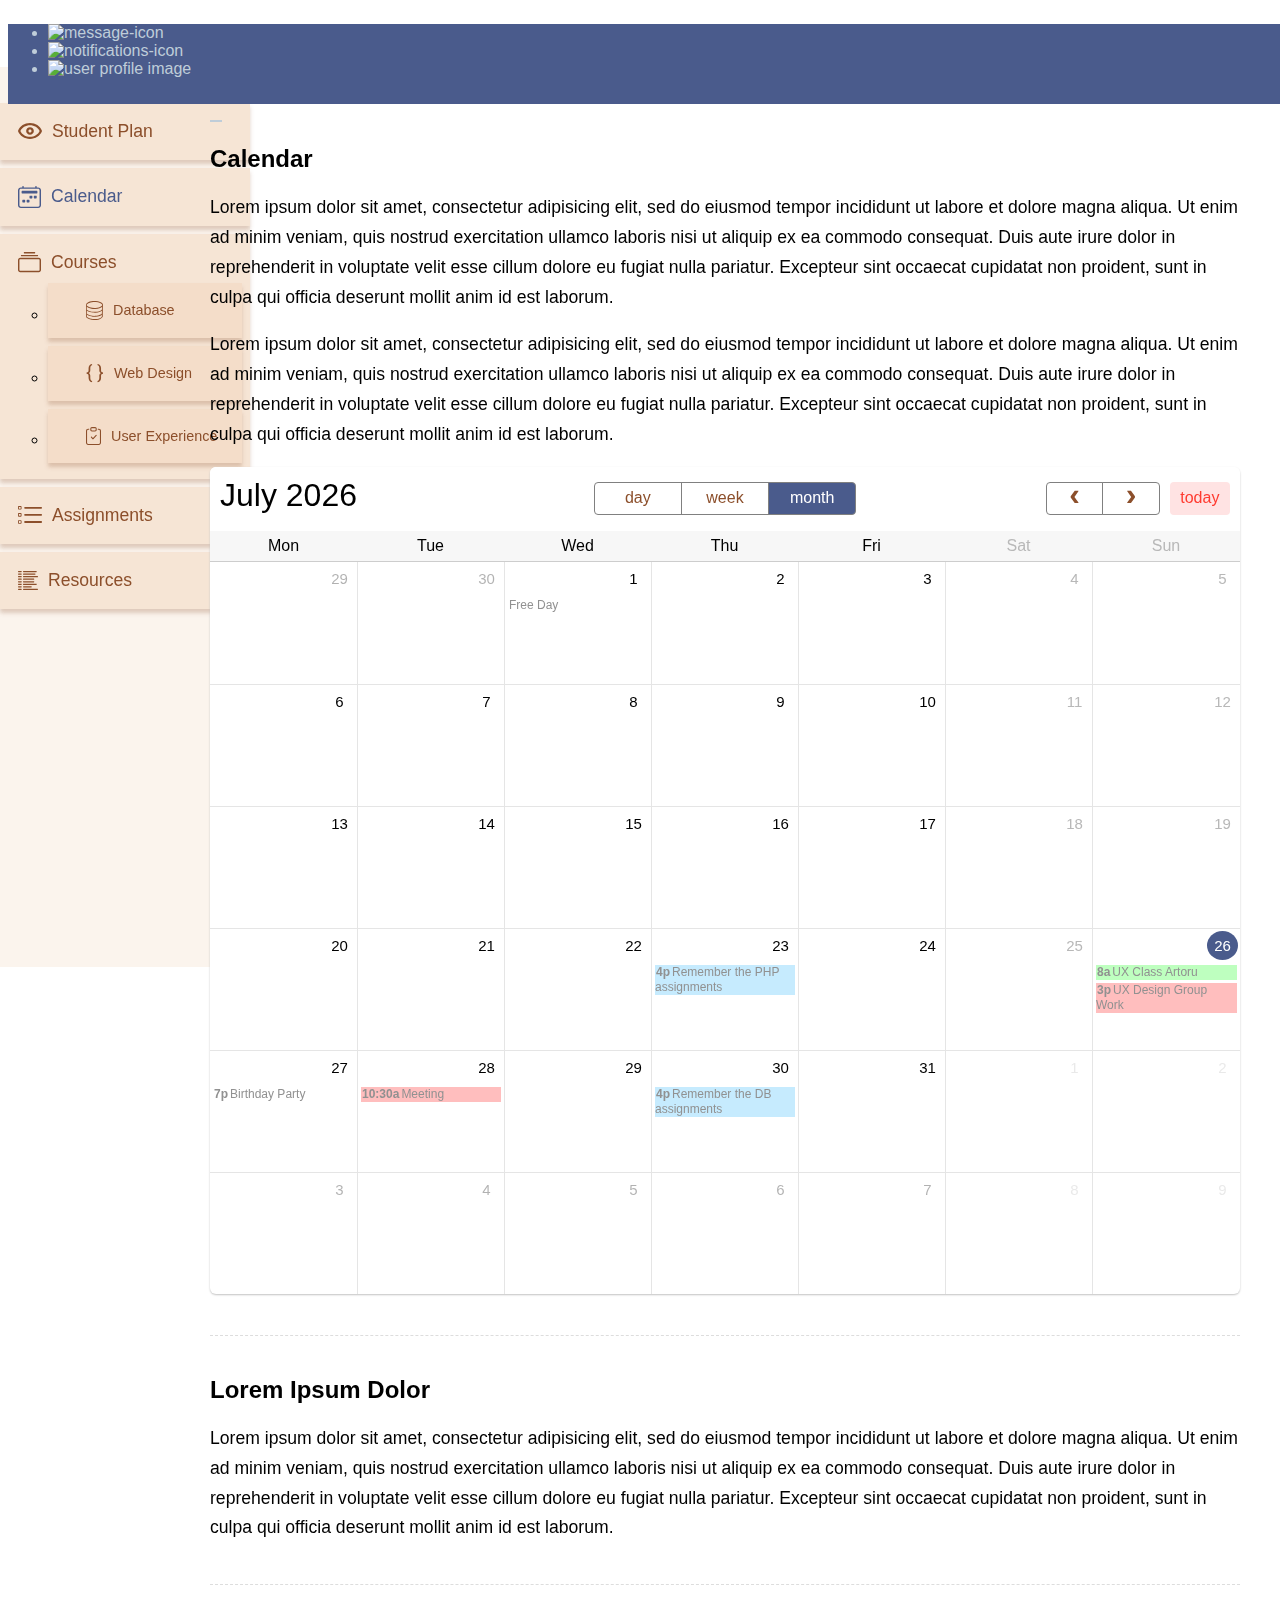
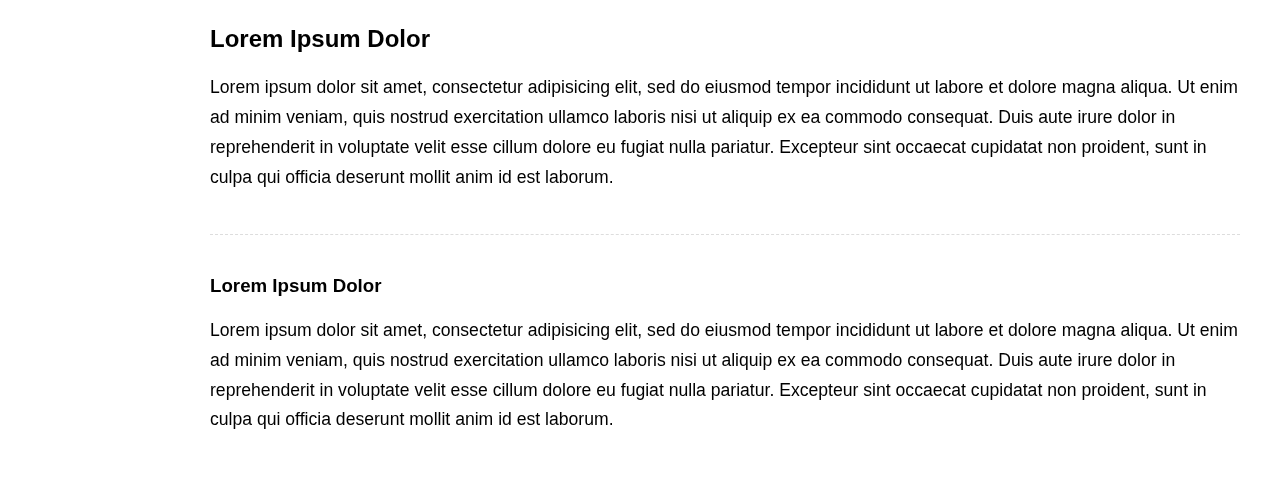
==== calendar.html @ 1ea10f37 "calendar adjustment" ====
<!DOCTYPE html>
<html>

    <head>
        <meta charset="utf-8">
        <meta name="viewport" content="width=device-width, initial-scale=1.0">
        <meta http-equiv="X-UA-Compatible" content="IE=edge">

        <title>Learning Management System - Calendar</title>

        <!-- Bootstrap CSS CDN -->
        <link rel="stylesheet" href="https://stackpath.bootstrapcdn.com/bootstrap/4.1.0/css/bootstrap.min.css"
            integrity="sha384-9gVQ4dYFwwWSjIDZnLEWnxCjeSWFphJiwGPXr1jddIhOegiu1FwO5qRGvFXOdJZ4" crossorigin="anonymous">
        <!-- Our Custom CSS -->
        <link rel="stylesheet" href="main.css">
        <!-- Scrollbar Custom CSS -->
        <link rel="stylesheet"
            href="https://cdnjs.cloudflare.com/ajax/libs/malihu-custom-scrollbar-plugin/3.1.5/jquery.mCustomScrollbar.min.css">

        <!-- Font Awesome JS -->
        <script defer src="https://use.fontawesome.com/releases/v5.0.13/js/solid.js"
            integrity="sha384-tzzSw1/Vo+0N5UhStP3bvwWPq+uvzCMfrN1fEFe+xBmv1C/AtVX5K0uZtmcHitFZ"
            crossorigin="anonymous"></script>
        <script defer src="https://use.fontawesome.com/releases/v5.0.13/js/fontawesome.js"
            integrity="sha384-6OIrr52G08NpOFSZdxxz1xdNSndlD4vdcf/q2myIUVO0VsqaGHJsB0RaBE01VTOY"
            crossorigin="anonymous"></script>

        <!-- calendar -->
        <link href='assets/css/fullcalendar.css' rel='stylesheet' />
        <link rel="stylesheet" href="assets/css/fullcalendar-custom.css">
        <link href='assets/css/fullcalendar.print.css' rel='stylesheet' media='print' />

    </head>

    <body>

        <div class="wrapper">
            <!-- Header - top navbar -->
            <header>
                <nav class="navbar navbar-expand-lg navbar-light">
                    <div class="container-fluid">
                        <ul class="nav  ml-auto">

                            <li class="nav-item">
                                <a class="nav-link" href="#">
                                    <img src="img/i-message-icon.svg" alt="message-icon">
                                </a>
                            </li>
                            <li class="nav-item">
                                <a class="nav-link" href="#">
                                    <img src="img/i-notifications-icon.svg" alt="notifications-icon">
                                </a>
                            </li>
                            <li class="nav-item">
                                <a class="nav-link" href="#">
                                    <img src="img/i-john-doe.svg" alt="user profile image">
                                </a>
                            </li>
                        </ul>
                    </div>
                </nav>
            </header>

            <!-- Sidebar  -->
            <nav id="sidebar">
                <ul class="list-unstyled components">
                    <li class="li-tab">
                        <a href="/">
                            <svg class="icon-mr" width="24" height="16" viewBox="0 0 24 16" fill="none"
                                xmlns="http://www.w3.org/2000/svg">
                                <path
                                    d="M12 16C6.59315 16 1.80228 12.9315 0.068441 8.3726C-0.0228137 8.13151 -0.0228137 7.86849 0.068441 7.6274C1.80228 3.06849 6.59315 0 12 0C17.4068 0 22.1977 3.06849 23.9316 7.6274C24.0228 7.86849 24.0228 8.13151 23.9316 8.3726C22.1977 12.9315 17.4068 16 12 16ZM2.37262 8C3.90114 11.4849 7.71102 13.8082 12 13.8082C16.289 13.8082 20.0989 11.4849 21.6274 8C20.0989 4.51507 16.289 2.19178 12 2.19178C7.71102 2.19178 3.90114 4.51507 2.37262 8Z" />
                                <path
                                    d="M12 11.7042C9.87837 11.7042 8.14453 10.0385 8.14453 8.00013C8.14453 5.96177 9.87837 4.29602 12 4.29602C14.1217 4.29602 15.8556 5.96177 15.8556 8.00013C15.8556 10.0385 14.1217 11.7042 12 11.7042ZM12 6.4878C11.1331 6.4878 10.4259 7.16725 10.4259 8.00013C10.4259 8.83301 11.1331 9.51246 12 9.51246C12.867 9.51246 13.5742 8.83301 13.5742 8.00013C13.5742 7.16725 12.867 6.4878 12 6.4878Z" />
                            </svg>
                            <!-- <img class="icon-mr" src="img/i-overview-icon.svg" alt="overview-icon"> -->
                            Student Plan
                        </a>
                    </li>
                    <li class="active li-tab">
                        <a href="calendar.html">
                            <svg class="icon-mr" width="23" height="22" viewBox="0 0 23 22" fill="none"
                                xmlns="http://www.w3.org/2000/svg">
                                <path
                                    d="M5.03125 0C5.22187 0 5.40469 0.0724328 5.53948 0.201364C5.67427 0.330295 5.75 0.505164 5.75 0.6875V1.375H17.25V0.6875C17.25 0.505164 17.3257 0.330295 17.4605 0.201364C17.5953 0.0724328 17.7781 0 17.9688 0C18.1594 0 18.3422 0.0724328 18.477 0.201364C18.6118 0.330295 18.6875 0.505164 18.6875 0.6875V1.375H20.125C20.8875 1.375 21.6188 1.66473 22.1579 2.18046C22.6971 2.69618 23 3.39565 23 4.125V19.25C23 19.9793 22.6971 20.6788 22.1579 21.1945C21.6188 21.7103 20.8875 22 20.125 22H2.875C2.1125 22 1.38124 21.7103 0.842068 21.1945C0.302901 20.6788 0 19.9793 0 19.25V4.125C0 3.39565 0.302901 2.69618 0.842068 2.18046C1.38124 1.66473 2.1125 1.375 2.875 1.375H4.3125V0.6875C4.3125 0.505164 4.38823 0.330295 4.52302 0.201364C4.65781 0.0724328 4.84063 0 5.03125 0V0ZM2.875 2.75C2.49375 2.75 2.12812 2.89487 1.85853 3.15273C1.58895 3.41059 1.4375 3.76033 1.4375 4.125V19.25C1.4375 19.6147 1.58895 19.9644 1.85853 20.2223C2.12812 20.4801 2.49375 20.625 2.875 20.625H20.125C20.5062 20.625 20.8719 20.4801 21.1415 20.2223C21.411 19.9644 21.5625 19.6147 21.5625 19.25V4.125C21.5625 3.76033 21.411 3.41059 21.1415 3.15273C20.8719 2.89487 20.5062 2.75 20.125 2.75H2.875Z" />
                                <path
                                    d="M3.59375 5.5C3.59375 5.31766 3.66948 5.1428 3.80427 5.01386C3.93906 4.88493 4.12188 4.8125 4.3125 4.8125H18.6875C18.8781 4.8125 19.0609 4.88493 19.1957 5.01386C19.3305 5.1428 19.4062 5.31766 19.4062 5.5V6.875C19.4062 7.05734 19.3305 7.2322 19.1957 7.36114C19.0609 7.49007 18.8781 7.5625 18.6875 7.5625H4.3125C4.12188 7.5625 3.93906 7.49007 3.80427 7.36114C3.66948 7.2322 3.59375 7.05734 3.59375 6.875V5.5ZM15.8125 10.3125C15.8125 10.1302 15.8882 9.9553 16.023 9.82636C16.1578 9.69743 16.3406 9.625 16.5312 9.625H17.9688C18.1594 9.625 18.3422 9.69743 18.477 9.82636C18.6118 9.9553 18.6875 10.1302 18.6875 10.3125V11.6875C18.6875 11.8698 18.6118 12.0447 18.477 12.1736C18.3422 12.3026 18.1594 12.375 17.9688 12.375H16.5312C16.3406 12.375 16.1578 12.3026 16.023 12.1736C15.8882 12.0447 15.8125 11.8698 15.8125 11.6875V10.3125ZM11.5 10.3125C11.5 10.1302 11.5757 9.9553 11.7105 9.82636C11.8453 9.69743 12.0281 9.625 12.2188 9.625H13.6562C13.8469 9.625 14.0297 9.69743 14.1645 9.82636C14.2993 9.9553 14.375 10.1302 14.375 10.3125V11.6875C14.375 11.8698 14.2993 12.0447 14.1645 12.1736C14.0297 12.3026 13.8469 12.375 13.6562 12.375H12.2188C12.0281 12.375 11.8453 12.3026 11.7105 12.1736C11.5757 12.0447 11.5 11.8698 11.5 11.6875V10.3125ZM4.3125 14.4375C4.3125 14.2552 4.38823 14.0803 4.52302 13.9514C4.65781 13.8224 4.84063 13.75 5.03125 13.75H6.46875C6.65937 13.75 6.84219 13.8224 6.97698 13.9514C7.11177 14.0803 7.1875 14.2552 7.1875 14.4375V15.8125C7.1875 15.9948 7.11177 16.1697 6.97698 16.2986C6.84219 16.4276 6.65937 16.5 6.46875 16.5H5.03125C4.84063 16.5 4.65781 16.4276 4.52302 16.2986C4.38823 16.1697 4.3125 15.9948 4.3125 15.8125V14.4375ZM8.625 14.4375C8.625 14.2552 8.70073 14.0803 8.83552 13.9514C8.97031 13.8224 9.15313 13.75 9.34375 13.75H10.7812C10.9719 13.75 11.1547 13.8224 11.2895 13.9514C11.4243 14.0803 11.5 14.2552 11.5 14.4375V15.8125C11.5 15.9948 11.4243 16.1697 11.2895 16.2986C11.1547 16.4276 10.9719 16.5 10.7812 16.5H9.34375C9.15313 16.5 8.97031 16.4276 8.83552 16.2986C8.70073 16.1697 8.625 15.9948 8.625 15.8125V14.4375Z" />
                            </svg>
                            <!-- <img class="icon-mr" src="img/i-calendar-icon.svg" alt="calendar-icon"> -->
                            Calendar
                        </a>
                    </li>
                    <li>
                        <a href="#pageSubmenu" data-toggle="collapse" aria-expanded="false" class="dropdown-toggle">
                            <svg class="icon-mr" width="23" height="21" viewBox="0 0 23 21" fill="none"
                                xmlns="http://www.w3.org/2000/svg">
                                <path
                                    d="M3.59375 4.3125C3.40313 4.3125 3.22031 4.23677 3.08552 4.10198C2.95073 3.96719 2.875 3.78437 2.875 3.59375C2.875 3.40313 2.95073 3.22031 3.08552 3.08552C3.22031 2.95073 3.40313 2.875 3.59375 2.875H19.4062C19.5969 2.875 19.7797 2.95073 19.9145 3.08552C20.0493 3.22031 20.125 3.40313 20.125 3.59375C20.125 3.78437 20.0493 3.96719 19.9145 4.10198C19.7797 4.23677 19.5969 4.3125 19.4062 4.3125H3.59375ZM6.46875 1.4375C6.27813 1.4375 6.09531 1.36177 5.96052 1.22698C5.82573 1.09219 5.75 0.909374 5.75 0.71875C5.75 0.528126 5.82573 0.345309 5.96052 0.210517C6.09531 0.0757252 6.27813 0 6.46875 0H16.5312C16.7219 0 16.9047 0.0757252 17.0395 0.210517C17.1743 0.345309 17.25 0.528126 17.25 0.71875C17.25 0.909374 17.1743 1.09219 17.0395 1.22698C16.9047 1.36177 16.7219 1.4375 16.5312 1.4375H6.46875ZM0 17.9688C0 18.5406 0.227176 19.0891 0.631551 19.4934C1.03593 19.8978 1.58438 20.125 2.15625 20.125H20.8438C21.4156 20.125 21.9641 19.8978 22.3684 19.4934C22.7728 19.0891 23 18.5406 23 17.9688V7.90625C23 7.33438 22.7728 6.78593 22.3684 6.38155C21.9641 5.97718 21.4156 5.75 20.8438 5.75H2.15625C1.58438 5.75 1.03593 5.97718 0.631551 6.38155C0.227176 6.78593 0 7.33438 0 7.90625L0 17.9688ZM2.15625 18.6875C1.96563 18.6875 1.78281 18.6118 1.64802 18.477C1.51323 18.3422 1.4375 18.1594 1.4375 17.9688V7.90625C1.4375 7.71563 1.51323 7.53281 1.64802 7.39802C1.78281 7.26323 1.96563 7.1875 2.15625 7.1875H20.8438C21.0344 7.1875 21.2172 7.26323 21.352 7.39802C21.4868 7.53281 21.5625 7.71563 21.5625 7.90625V17.9688C21.5625 18.1594 21.4868 18.3422 21.352 18.477C21.2172 18.6118 21.0344 18.6875 20.8438 18.6875H2.15625Z" />
                            </svg>
                            <!-- <img class="icon-mr" src="img/i-courses-icon.svg" alt="courses-icon"> -->
                            Courses
                        </a>
                        <ul class="collapse list-unstyled" id="pageSubmenu">
                            <li class="li-tab">
                                <a href="course.html">
                                    <svg class="icon-mr" width="17" height="19" viewBox="0 0 17 19" fill="none"
                                        xmlns="http://www.w3.org/2000/svg">
                                        <path
                                            d="M0.167374 15.9402C0.167374 15.6391 0.167374 15.3505 0.167374 15.0493L0.0786197 10.6324C0.0786197 9.37765 0.0786197 8.12286 0.0786197 6.86806C0.0786197 6.14028 0.0786197 5.39995 0.0786197 4.65963C0.0786197 4.40867 -0.0101346 4.1828 0.000959713 3.93185C0.00595484 3.60238 0.0821304 3.27929 0.222845 2.99075C0.514339 2.46192 0.923745 2.02917 1.40993 1.73596C2.16968 1.23708 2.98752 0.861163 3.83958 0.619191C4.81594 0.350043 5.8105 0.173757 6.81285 0.0921782C7.79046 -0.00397121 8.77271 -0.0249326 9.75283 0.0294385C11.264 0.0943654 12.7588 0.407145 14.1905 0.957986C14.8725 1.21092 15.5133 1.58815 16.0877 2.07475C16.5249 2.42761 16.839 2.94266 16.9752 3.53031C17.0083 3.72934 17.0083 3.93359 16.9752 4.13261C16.931 4.58681 16.9088 5.0434 16.9086 5.50034L16.8421 7.79661C16.8421 8.56203 16.8421 9.32746 16.8421 10.0803L16.7755 12.0378C16.7755 12.6778 16.7755 13.2926 16.7755 13.9451C16.7755 14.5976 16.7755 15.0242 16.7755 15.5763C16.7692 15.7633 16.711 15.9433 16.6091 16.0908C16.1803 16.7436 15.6113 17.2618 14.956 17.5965C14.1065 18.0862 13.1983 18.4329 12.2601 18.6255C10.8353 18.9366 9.38285 19.0546 7.93337 18.9768C6.25933 18.938 4.59801 18.6382 2.99642 18.0859C2.29258 17.8575 1.62313 17.5107 1.01054 17.057C0.797269 16.8788 0.603595 16.6723 0.433637 16.4421C0.295334 16.3156 0.201027 16.1378 0.167374 15.9402V15.9402ZM0.877408 9.77918C0.877408 10.6575 0.877408 11.5359 0.877408 12.4268C0.88193 12.5548 0.92956 12.676 1.01054 12.7656C1.18404 12.9463 1.37366 13.1061 1.57635 13.2424C2.26928 13.6905 3.01698 14.0204 3.7952 14.2212C5.58301 14.7222 7.42405 14.9376 9.26468 14.8611C10.2176 14.8394 11.1675 14.7303 12.1048 14.5349C12.9676 14.3679 13.8022 14.0504 14.5788 13.5938C15.0767 13.3242 15.5076 12.9189 15.8325 12.4142C15.8758 12.3628 15.9031 12.2967 15.9102 12.226C15.9102 11.4355 15.9102 10.645 15.9656 9.85447C15.9656 9.85447 15.9656 9.75409 15.9656 9.72899C15.9656 9.7039 15.8991 9.72899 15.8769 9.72899C15.3425 10.1848 14.7469 10.5406 14.1129 10.783C12.5679 11.3702 10.95 11.6751 9.32015 11.6865C8.49468 11.7073 7.66882 11.678 6.84613 11.5986C5.79901 11.5044 4.76023 11.3156 3.73973 11.034C2.75148 10.7987 1.80599 10.3743 0.943974 9.77918H0.877408ZM8.4548 7.01864L9.70846 6.9559C10.7256 6.8994 11.7359 6.73557 12.7261 6.46653C13.6006 6.25482 14.4396 5.88628 15.2112 5.37486C15.5272 5.16731 15.7998 4.88477 16.01 4.54669C16.1126 4.37891 16.1675 4.17976 16.1675 3.97576C16.1675 3.77177 16.1126 3.57262 16.01 3.40483C15.8975 3.21794 15.7631 3.04911 15.6106 2.90292C15.1403 2.48474 14.6116 2.15819 14.0463 1.93672C12.7056 1.40527 11.3047 1.09262 9.88596 1.00818C8.98096 0.939126 8.07287 0.939126 7.16786 1.00818C6.28367 1.06622 5.40467 1.20045 4.53852 1.40971C3.65023 1.5996 2.79081 1.93347 1.98684 2.401C1.60045 2.61208 1.25675 2.9111 0.977256 3.27935C0.829726 3.47517 0.751495 3.72581 0.757641 3.98299C0.763786 4.24016 0.853873 4.48566 1.01054 4.67217C1.18827 4.92391 1.40202 5.14022 1.64291 5.31212C2.29443 5.75854 3.00113 6.09264 3.73973 6.30341C5.27843 6.76595 6.86272 7.00627 8.4548 7.01864V7.01864ZM0.833031 5.76384C0.833031 5.88932 0.833031 5.98971 0.833031 6.07754C0.833031 6.75513 0.833031 7.43272 0.833031 8.09776C0.815959 8.20885 0.823213 8.32298 0.854157 8.43016C0.885102 8.53734 0.938795 8.63432 1.01054 8.71261L1.17695 8.87573C1.7321 9.3394 2.35567 9.68779 3.0186 9.90466C4.88451 10.5448 6.8269 10.8538 8.77654 10.8207C9.58901 10.8247 10.4008 10.766 11.2062 10.645C12.1387 10.5292 13.0553 10.2848 13.9354 9.91721C14.6215 9.66868 15.2453 9.23849 15.7548 8.66242C15.8426 8.56639 15.9124 8.45136 15.9601 8.32416C16.0078 8.19697 16.0323 8.06023 16.0322 7.92209C16.0322 7.2696 16.0322 6.6673 16.0322 5.98971C16.0322 5.98971 16.0322 5.91442 16.0322 5.88932C16.0322 5.86423 15.9767 5.88932 15.9545 5.88932C15.4079 6.33429 14.8059 6.68526 14.1684 6.9308C12.5329 7.5499 10.8227 7.88002 9.09827 7.90954C7.87811 7.95432 6.65681 7.87875 5.44825 7.68368C4.38198 7.52488 3.33574 7.22589 2.33076 6.79277C1.7932 6.55345 1.28882 6.22806 0.833031 5.82658V5.76384ZM15.8769 13.7569H15.7992C15.2219 14.2588 14.5727 14.645 13.8799 14.8987C12.4746 15.4174 11.0089 15.6966 9.53095 15.7269C8.58379 15.7708 7.63511 15.7456 6.69081 15.6516C5.71509 15.5534 4.74721 15.3731 3.7952 15.1121C2.80311 14.8781 1.85377 14.4537 0.988351 13.8573V13.8573V14.0329C0.988351 14.5474 0.988351 15.0619 0.988351 15.5763C0.986348 15.6442 0.997189 15.7118 1.02015 15.7745C1.04311 15.8373 1.07766 15.8938 1.12148 15.9402C1.34825 16.1849 1.60178 16.3958 1.87589 16.5676C2.54256 16.9638 3.2508 17.2631 3.98381 17.4585C4.8889 17.7041 5.80838 17.876 6.73519 17.973C7.44522 18.0483 8.14416 18.0859 8.85419 18.0859C9.6368 18.0774 10.4183 18.0187 11.1951 17.9102C12.1187 17.7919 13.0248 17.5388 13.891 17.1574C14.5468 16.8981 15.1396 16.4683 15.6217 15.9026C15.6997 15.8185 15.7616 15.7172 15.8036 15.6049C15.8455 15.4927 15.8667 15.3719 15.8658 15.2501C15.8325 14.7858 15.8658 14.2839 15.8769 13.7569Z" />
                                    </svg>

                                    <!-- <img class="icon-mr" src="img/i-database-icon.svg" alt="database-icon"> -->
                                    Database
                                </a>
                            </li>
                            <li class="li-tab">
                                <a href="course.html">
                                    <svg class="icon-mr" width="18" height="19" viewBox="0 0 18 19" fill="none"
                                        xmlns="http://www.w3.org/2000/svg">
                                        <path
                                            d="M5.88143 18.1756C4.78331 17.8672 3.95507 17.3584 3.39671 16.6491C2.84454 15.9459 2.56847 15.0147 2.56847 13.8551V12.0141C2.56847 10.5153 1.91084 9.76584 0.595581 9.76584V8.42439C1.91084 8.42439 2.56847 7.67809 2.56847 6.18549V4.26116C2.58088 3.13245 2.85695 2.2227 3.39671 1.53191C3.94266 0.834957 4.7709 0.329209 5.88143 0.0146484L6.23506 1.07859C4.93841 1.49183 4.29009 2.5681 4.29009 4.30741V6.17624C4.29009 7.57632 3.77205 8.55083 2.73597 9.09977C3.77205 9.65489 4.29009 10.6386 4.29009 12.051V13.9569C4.30871 15.653 4.95702 16.7046 6.23506 17.1117L5.88143 18.1756ZM11.3627 17.1117C12.6221 16.7108 13.2735 15.69 13.3169 14.0494V12.0141C13.3169 10.5893 13.8784 9.61784 15.0014 9.09977C13.8784 8.59401 13.3169 7.62259 13.3169 6.18549V4.30741C13.3169 2.5681 12.6686 1.49183 11.372 1.07859L11.7256 0.0146484C12.8237 0.323041 13.6489 0.825715 14.201 1.52266C14.7532 2.21345 15.0324 3.12937 15.0386 4.27041V6.21325C15.0386 7.68735 15.6962 8.42439 17.0115 8.42439V9.76584C15.6962 9.76584 15.0386 10.5153 15.0386 12.0141V13.8829C15.0386 15.0424 14.7563 15.9707 14.1917 16.6676C13.6334 17.3646 12.8113 17.8672 11.7256 18.1756L11.3627 17.1117Z" />
                                    </svg>
                                    <!-- <img class="icon-mr" src="img/i-web-dev-icon.svg" alt="web-dev-icon"> -->
                                    Web Design
                                </a>
                            </li>
                            <li class="li-tab">
                                <a href="course.html">
                                    <svg class="icon-mr" width="15" height="18" viewBox="0 0 15 18" fill="none"
                                        xmlns="http://www.w3.org/2000/svg">
                                        <path fill-rule="evenodd" clip-rule="evenodd"
                                            d="M10.5579 8.03928C10.6078 8.09153 10.6474 8.1536 10.6744 8.22194C10.7014 8.29028 10.7153 8.36354 10.7153 8.43753C10.7153 8.51152 10.7014 8.58478 10.6744 8.65312C10.6474 8.72145 10.6078 8.78353 10.5579 8.83578L7.34362 12.2108C7.29386 12.2632 7.23474 12.3047 7.16966 12.3331C7.10457 12.3614 7.0348 12.376 6.96434 12.376C6.89387 12.376 6.8241 12.3614 6.75901 12.3331C6.69393 12.3047 6.63481 12.2632 6.58505 12.2108L4.97791 10.5233C4.9281 10.471 4.88859 10.4089 4.86163 10.3406C4.83467 10.2722 4.8208 10.199 4.8208 10.125C4.8208 10.0511 4.83467 9.97783 4.86163 9.9095C4.88859 9.84117 4.9281 9.77908 4.97791 9.72678C5.0785 9.62116 5.21493 9.56182 5.35719 9.56182C5.42763 9.56182 5.49738 9.57639 5.56246 9.60469C5.62754 9.63299 5.68667 9.67448 5.73648 9.72678L6.96434 11.0172L9.79934 8.03928C9.8491 7.98689 9.90822 7.94533 9.9733 7.91698C10.0384 7.88862 10.1082 7.87402 10.1786 7.87402C10.2491 7.87402 10.3189 7.88862 10.3839 7.91698C10.449 7.94533 10.5081 7.98689 10.5579 8.03928V8.03928Z" />
                                        <path
                                            d="M3.21429 1.6875H2.14286C1.57454 1.6875 1.02949 1.92455 0.627628 2.34651C0.225765 2.76847 0 3.34076 0 3.9375V15.75C0 16.3467 0.225765 16.919 0.627628 17.341C1.02949 17.7629 1.57454 18 2.14286 18H12.8571C13.4255 18 13.9705 17.7629 14.3724 17.341C14.7742 16.919 15 16.3467 15 15.75V3.9375C15 3.34076 14.7742 2.76847 14.3724 2.34651C13.9705 1.92455 13.4255 1.6875 12.8571 1.6875H11.7857V2.8125H12.8571C13.1413 2.8125 13.4138 2.93103 13.6148 3.142C13.8157 3.35298 13.9286 3.63913 13.9286 3.9375V15.75C13.9286 16.0484 13.8157 16.3345 13.6148 16.5455C13.4138 16.7565 13.1413 16.875 12.8571 16.875H2.14286C1.8587 16.875 1.58617 16.7565 1.38524 16.5455C1.18431 16.3345 1.07143 16.0484 1.07143 15.75V3.9375C1.07143 3.63913 1.18431 3.35298 1.38524 3.142C1.58617 2.93103 1.8587 2.8125 2.14286 2.8125H3.21429V1.6875Z" />
                                        <path
                                            d="M9.10713 1.125C9.24921 1.125 9.38548 1.18426 9.48594 1.28975C9.58641 1.39524 9.64285 1.53832 9.64285 1.6875V2.8125C9.64285 2.96168 9.58641 3.10476 9.48594 3.21025C9.38548 3.31574 9.24921 3.375 9.10713 3.375H5.89285C5.75077 3.375 5.61451 3.31574 5.51404 3.21025C5.41358 3.10476 5.35713 2.96168 5.35713 2.8125V1.6875C5.35713 1.53832 5.41358 1.39524 5.51404 1.28975C5.61451 1.18426 5.75077 1.125 5.89285 1.125H9.10713ZM5.89285 0C5.46661 0 5.05782 0.17779 4.75643 0.494257C4.45503 0.810725 4.28571 1.23995 4.28571 1.6875V2.8125C4.28571 3.26005 4.45503 3.68928 4.75643 4.00574C5.05782 4.32221 5.46661 4.5 5.89285 4.5H9.10713C9.53337 4.5 9.94216 4.32221 10.2436 4.00574C10.545 3.68928 10.7143 3.26005 10.7143 2.8125V1.6875C10.7143 1.23995 10.545 0.810725 10.2436 0.494257C9.94216 0.17779 9.53337 0 9.10713 0L5.89285 0Z" />
                                    </svg>
                                    <!-- <img class="icon-mr" src="img/i-user-experience-icon.svg" alt="user-experience-icon"> -->
                                    User Experience
                                </a>
                            </li>
                        </ul>
                    </li>
                    <li class="li-tab">
                        <a href="assignments.html">
                            <svg class="icon-mr" width="24" height="18" viewBox="0 0 24 18" fill="none"
                                xmlns="http://www.w3.org/2000/svg">
                                <path fill-rule="evenodd" clip-rule="evenodd"
                                    d="M0.888889 0C0.653141 0 0.427048 0.0936507 0.260349 0.26035C0.0936505 0.427049 0 0.653141 0 0.888889V2.66667C0 2.90241 0.0936505 3.12851 0.260349 3.29521C0.427048 3.4619 0.653141 3.55556 0.888889 3.55556H2.66667C2.90241 3.55556 3.12851 3.4619 3.29521 3.29521C3.4619 3.12851 3.55556 2.90241 3.55556 2.66667V0.888889C3.55556 0.653141 3.4619 0.427049 3.29521 0.26035C3.12851 0.0936507 2.90241 0 2.66667 0H0.888889ZM2.66667 0.888889H0.888889V2.66667H2.66667V0.888889Z" />
                                <path
                                    d="M6.22223 1.7778C6.22223 1.54206 6.31588 1.31596 6.48258 1.14927C6.64928 0.982567 6.87537 0.888916 7.11112 0.888916H23.1111C23.3469 0.888916 23.573 0.982567 23.7397 1.14927C23.9064 1.31596 24 1.54206 24 1.7778C24 2.01355 23.9064 2.23965 23.7397 2.40634C23.573 2.57304 23.3469 2.66669 23.1111 2.66669H7.11112C6.87537 2.66669 6.64928 2.57304 6.48258 2.40634C6.31588 2.23965 6.22223 2.01355 6.22223 1.7778ZM7.11112 8.00003C6.87537 8.00003 6.64928 8.09368 6.48258 8.26038C6.31588 8.42708 6.22223 8.65317 6.22223 8.88892C6.22223 9.12466 6.31588 9.35076 6.48258 9.51745C6.64928 9.68415 6.87537 9.7778 7.11112 9.7778H23.1111C23.3469 9.7778 23.573 9.68415 23.7397 9.51745C23.9064 9.35076 24 9.12466 24 8.88892C24 8.65317 23.9064 8.42708 23.7397 8.26038C23.573 8.09368 23.3469 8.00003 23.1111 8.00003H7.11112ZM7.11112 15.1111C6.87537 15.1111 6.64928 15.2048 6.48258 15.3715C6.31588 15.5382 6.22223 15.7643 6.22223 16C6.22223 16.2358 6.31588 16.4619 6.48258 16.6286C6.64928 16.7953 6.87537 16.8889 7.11112 16.8889H23.1111C23.3469 16.8889 23.573 16.7953 23.7397 16.6286C23.9064 16.4619 24 16.2358 24 16C24 15.7643 23.9064 15.5382 23.7397 15.3715C23.573 15.2048 23.3469 15.1111 23.1111 15.1111H7.11112Z" />
                                <path fill-rule="evenodd" clip-rule="evenodd"
                                    d="M0 8.00009C0 7.76435 0.0936505 7.53825 0.260349 7.37156C0.427048 7.20486 0.653141 7.11121 0.888889 7.11121H2.66667C2.90241 7.11121 3.12851 7.20486 3.29521 7.37156C3.4619 7.53825 3.55556 7.76435 3.55556 8.00009V9.77787C3.55556 10.0136 3.4619 10.2397 3.29521 10.4064C3.12851 10.5731 2.90241 10.6668 2.66667 10.6668H0.888889C0.653141 10.6668 0.427048 10.5731 0.260349 10.4064C0.0936505 10.2397 0 10.0136 0 9.77787V8.00009ZM0.888889 8.00009H2.66667V9.77787H0.888889V8.00009ZM0.888889 14.2223C0.653141 14.2223 0.427048 14.316 0.260349 14.4827C0.0936505 14.6494 0 14.8755 0 15.1112V16.889C0 17.1247 0.0936505 17.3508 0.260349 17.5175C0.427048 17.6842 0.653141 17.7779 0.888889 17.7779H2.66667C2.90241 17.7779 3.12851 17.6842 3.29521 17.5175C3.4619 17.3508 3.55556 17.1247 3.55556 16.889V15.1112C3.55556 14.8755 3.4619 14.6494 3.29521 14.4827C3.12851 14.316 2.90241 14.2223 2.66667 14.2223H0.888889ZM2.66667 15.1112H0.888889V16.889H2.66667V15.1112Z" />
                            </svg>


                            <!-- <img class="icon-mr" src="img/i-assignments-icon.svg" alt="assignments-icon"> -->
                            Assignments
                        </a>
                    </li>
                    <li class="li-tab">
                        <a href="resources.html">
                            <svg class="icon-mr" width="20" height="19" viewBox="0 0 20 19" fill="none"
                                xmlns="http://www.w3.org/2000/svg">
                                <path fill-rule="evenodd" clip-rule="evenodd"
                                    d="M0 0.633333C0 0.465363 0.065848 0.304272 0.183058 0.185499C0.300269 0.066726 0.45924 0 0.625 0L3.125 0C3.29076 0 3.44973 0.066726 3.56694 0.185499C3.68415 0.304272 3.75 0.465363 3.75 0.633333C3.75 0.801304 3.68415 0.962395 3.56694 1.08117C3.44973 1.19994 3.29076 1.26667 3.125 1.26667H0.625C0.45924 1.26667 0.300269 1.19994 0.183058 1.08117C0.065848 0.962395 0 0.801304 0 0.633333V0.633333ZM5 0.633333C5 0.465363 5.06585 0.304272 5.18306 0.185499C5.30027 0.066726 5.45924 0 5.625 0L18.125 0C18.2908 0 18.4497 0.066726 18.5669 0.185499C18.6842 0.304272 18.75 0.465363 18.75 0.633333C18.75 0.801304 18.6842 0.962395 18.5669 1.08117C18.4497 1.19994 18.2908 1.26667 18.125 1.26667H5.625C5.45924 1.26667 5.30027 1.19994 5.18306 1.08117C5.06585 0.962395 5 0.801304 5 0.633333V0.633333ZM0 3.16667C0 2.9987 0.065848 2.83761 0.183058 2.71883C0.300269 2.60006 0.45924 2.53333 0.625 2.53333H3.125C3.29076 2.53333 3.44973 2.60006 3.56694 2.71883C3.68415 2.83761 3.75 2.9987 3.75 3.16667C3.75 3.33464 3.68415 3.49573 3.56694 3.6145C3.44973 3.73327 3.29076 3.8 3.125 3.8H0.625C0.45924 3.8 0.300269 3.73327 0.183058 3.6145C0.065848 3.49573 0 3.33464 0 3.16667ZM5 3.16667C5 2.9987 5.06585 2.83761 5.18306 2.71883C5.30027 2.60006 5.45924 2.53333 5.625 2.53333H16.875C17.0408 2.53333 17.1997 2.60006 17.3169 2.71883C17.4342 2.83761 17.5 2.9987 17.5 3.16667C17.5 3.33464 17.4342 3.49573 17.3169 3.6145C17.1997 3.73327 17.0408 3.8 16.875 3.8H5.625C5.45924 3.8 5.30027 3.73327 5.18306 3.6145C5.06585 3.49573 5 3.33464 5 3.16667ZM0 5.7C0 5.53203 0.065848 5.37094 0.183058 5.25217C0.300269 5.13339 0.45924 5.06667 0.625 5.06667H3.125C3.29076 5.06667 3.44973 5.13339 3.56694 5.25217C3.68415 5.37094 3.75 5.53203 3.75 5.7C3.75 5.86797 3.68415 6.02906 3.56694 6.14783C3.44973 6.26661 3.29076 6.33333 3.125 6.33333H0.625C0.45924 6.33333 0.300269 6.26661 0.183058 6.14783C0.065848 6.02906 0 5.86797 0 5.7ZM5 5.7C5 5.53203 5.06585 5.37094 5.18306 5.25217C5.30027 5.13339 5.45924 5.06667 5.625 5.06667H19.375C19.5408 5.06667 19.6997 5.13339 19.8169 5.25217C19.9342 5.37094 20 5.53203 20 5.7C20 5.86797 19.9342 6.02906 19.8169 6.14783C19.6997 6.26661 19.5408 6.33333 19.375 6.33333H5.625C5.45924 6.33333 5.30027 6.26661 5.18306 6.14783C5.06585 6.02906 5 5.86797 5 5.7ZM0 8.23333C0 8.06536 0.065848 7.90427 0.183058 7.7855C0.300269 7.66673 0.45924 7.6 0.625 7.6H3.125C3.29076 7.6 3.44973 7.66673 3.56694 7.7855C3.68415 7.90427 3.75 8.06536 3.75 8.23333C3.75 8.4013 3.68415 8.56239 3.56694 8.68117C3.44973 8.79994 3.29076 8.86667 3.125 8.86667H0.625C0.45924 8.86667 0.300269 8.79994 0.183058 8.68117C0.065848 8.56239 0 8.4013 0 8.23333ZM5 8.23333C5 8.06536 5.06585 7.90427 5.18306 7.7855C5.30027 7.66673 5.45924 7.6 5.625 7.6H15.625C15.7908 7.6 15.9497 7.66673 16.0669 7.7855C16.1842 7.90427 16.25 8.06536 16.25 8.23333C16.25 8.4013 16.1842 8.56239 16.0669 8.68117C15.9497 8.79994 15.7908 8.86667 15.625 8.86667H5.625C5.45924 8.86667 5.30027 8.79994 5.18306 8.68117C5.06585 8.56239 5 8.4013 5 8.23333ZM0 10.7667C0 10.5987 0.065848 10.4376 0.183058 10.3188C0.300269 10.2001 0.45924 10.1333 0.625 10.1333H3.125C3.29076 10.1333 3.44973 10.2001 3.56694 10.3188C3.68415 10.4376 3.75 10.5987 3.75 10.7667C3.75 10.9346 3.68415 11.0957 3.56694 11.2145C3.44973 11.3333 3.29076 11.4 3.125 11.4H0.625C0.45924 11.4 0.300269 11.3333 0.183058 11.2145C0.065848 11.0957 0 10.9346 0 10.7667ZM5 10.7667C5 10.5987 5.06585 10.4376 5.18306 10.3188C5.30027 10.2001 5.45924 10.1333 5.625 10.1333H15.625C15.7908 10.1333 15.9497 10.2001 16.0669 10.3188C16.1842 10.4376 16.25 10.5987 16.25 10.7667C16.25 10.9346 16.1842 11.0957 16.0669 11.2145C15.9497 11.3333 15.7908 11.4 15.625 11.4H5.625C5.45924 11.4 5.30027 11.3333 5.18306 11.2145C5.06585 11.0957 5 10.9346 5 10.7667ZM0 13.3C0 13.132 0.065848 12.9709 0.183058 12.8522C0.300269 12.7334 0.45924 12.6667 0.625 12.6667H3.125C3.29076 12.6667 3.44973 12.7334 3.56694 12.8522C3.68415 12.9709 3.75 13.132 3.75 13.3C3.75 13.468 3.68415 13.6291 3.56694 13.7478C3.44973 13.8666 3.29076 13.9333 3.125 13.9333H0.625C0.45924 13.9333 0.300269 13.8666 0.183058 13.7478C0.065848 13.6291 0 13.468 0 13.3ZM5 13.3C5 13.132 5.06585 12.9709 5.18306 12.8522C5.30027 12.7334 5.45924 12.6667 5.625 12.6667H18.125C18.2908 12.6667 18.4497 12.7334 18.5669 12.8522C18.6842 12.9709 18.75 13.132 18.75 13.3C18.75 13.468 18.6842 13.6291 18.5669 13.7478C18.4497 13.8666 18.2908 13.9333 18.125 13.9333H5.625C5.45924 13.9333 5.30027 13.8666 5.18306 13.7478C5.06585 13.6291 5 13.468 5 13.3ZM0 15.8333C0 15.6654 0.065848 15.5043 0.183058 15.3855C0.300269 15.2667 0.45924 15.2 0.625 15.2H3.125C3.29076 15.2 3.44973 15.2667 3.56694 15.3855C3.68415 15.5043 3.75 15.6654 3.75 15.8333C3.75 16.0013 3.68415 16.1624 3.56694 16.2812C3.44973 16.3999 3.29076 16.4667 3.125 16.4667H0.625C0.45924 16.4667 0.300269 16.3999 0.183058 16.2812C0.065848 16.1624 0 16.0013 0 15.8333ZM5 15.8333C5 15.6654 5.06585 15.5043 5.18306 15.3855C5.30027 15.2667 5.45924 15.2 5.625 15.2H13.125C13.2908 15.2 13.4497 15.2667 13.5669 15.3855C13.6842 15.5043 13.75 15.6654 13.75 15.8333C13.75 16.0013 13.6842 16.1624 13.5669 16.2812C13.4497 16.3999 13.2908 16.4667 13.125 16.4667H5.625C5.45924 16.4667 5.30027 16.3999 5.18306 16.2812C5.06585 16.1624 5 16.0013 5 15.8333ZM0 18.3667C0 18.1987 0.065848 18.0376 0.183058 17.9188C0.300269 17.8001 0.45924 17.7333 0.625 17.7333H3.125C3.29076 17.7333 3.44973 17.8001 3.56694 17.9188C3.68415 18.0376 3.75 18.1987 3.75 18.3667C3.75 18.5346 3.68415 18.6957 3.56694 18.8145C3.44973 18.9333 3.29076 19 3.125 19H0.625C0.45924 19 0.300269 18.9333 0.183058 18.8145C0.065848 18.6957 0 18.5346 0 18.3667ZM5 18.3667C5 18.1987 5.06585 18.0376 5.18306 17.9188C5.30027 17.8001 5.45924 17.7333 5.625 17.7333H19.375C19.5408 17.7333 19.6997 17.8001 19.8169 17.9188C19.9342 18.0376 20 18.1987 20 18.3667C20 18.5346 19.9342 18.6957 19.8169 18.8145C19.6997 18.9333 19.5408 19 19.375 19H5.625C5.45924 19 5.30027 18.9333 5.18306 18.8145C5.06585 18.6957 5 18.5346 5 18.3667Z" />
                            </svg>

                            <!-- <img class="icon-mr" src="img/i-resources-iscon.svg" alt="resources-icon"> -->
                            Resources
                        </a>
                    </li>
                </ul>
            </nav>

            <!-- Page Content  -->

            <div id="content">
                <button type="button" id="sidebarCollapse" class="btnCollapse btn btn-dark d-inline-block ml-auto mb-4">
                    <i class="fas fa-align-left"></i>
                </button>
                <main>
                    <h2>Calendar</h2>
                    <p>Lorem ipsum dolor sit amet, consectetur adipisicing elit, sed do eiusmod tempor incididunt ut
                        labore et dolore magna aliqua. Ut enim ad minim veniam, quis nostrud exercitation ullamco
                        laboris nisi ut aliquip ex ea commodo consequat. Duis aute irure dolor in reprehenderit in
                        voluptate velit esse cillum dolore eu fugiat nulla pariatur. Excepteur sint occaecat cupidatat
                        non proident, sunt in culpa qui officia deserunt mollit anim id est laborum.</p>
                    <p>Lorem ipsum dolor sit amet, consectetur adipisicing elit, sed do eiusmod tempor incididunt ut
                        labore et dolore magna aliqua. Ut enim ad minim veniam, quis nostrud exercitation ullamco
                        laboris nisi ut aliquip ex ea commodo consequat. Duis aute irure dolor in reprehenderit in
                        voluptate velit esse cillum dolore eu fugiat nulla pariatur. Excepteur sint occaecat cupidatat
                        non proident, sunt in culpa qui officia deserunt mollit anim id est laborum.</p>

                    <div id='wrap'>

                        <div id='calendar'></div>

                        <div style='clear:both'></div>
                    </div>

                    <div class="line"></div>

                    <h2>Lorem Ipsum Dolor</h2>
                    <p>Lorem ipsum dolor sit amet, consectetur adipisicing elit, sed do eiusmod tempor incididunt ut
                        labore et dolore magna aliqua. Ut enim ad minim veniam, quis nostrud exercitation ullamco
                        laboris nisi ut aliquip ex ea commodo consequat. Duis aute irure dolor in reprehenderit in
                        voluptate velit esse cillum dolore eu fugiat nulla pariatur. Excepteur sint occaecat cupidatat
                        non proident, sunt in culpa qui officia deserunt mollit anim id est laborum.</p>

                    <div class="line"></div>

                    <h2>Lorem Ipsum Dolor</h2>
                    <p>Lorem ipsum dolor sit amet, consectetur adipisicing elit, sed do eiusmod tempor incididunt ut
                        labore et dolore magna aliqua. Ut enim ad minim veniam, quis nostrud exercitation ullamco
                        laboris nisi ut aliquip ex ea commodo consequat. Duis aute irure dolor in reprehenderit in
                        voluptate velit esse cillum dolore eu fugiat nulla pariatur. Excepteur sint occaecat cupidatat
                        non proident, sunt in culpa qui officia deserunt mollit anim id est laborum.</p>

                    <div class="line"></div>

                    <h3>Lorem Ipsum Dolor</h3>
                    <p>Lorem ipsum dolor sit amet, consectetur adipisicing elit, sed do eiusmod tempor incididunt ut
                        labore et dolore magna aliqua. Ut enim ad minim veniam, quis nostrud exercitation ullamco
                        laboris nisi ut aliquip ex ea commodo consequat. Duis aute irure dolor in reprehenderit in
                        voluptate velit esse cillum dolore eu fugiat nulla pariatur. Excepteur sint occaecat cupidatat
                        non proident, sunt in culpa qui officia deserunt mollit anim id est laborum.</p>

                </main>
            </div>
        </div>

        <!-- calendar -->

        <script src='assets/js/jquery-1.10.2.js' type="text/javascript"></script>
<script src='assets/js/jquery-ui.custom.min.js' type="text/javascript"></script>
<script src='assets/js/fullcalendar.js' type="text/javascript"></script>
<script>

	$(document).ready(function() {
	    var date = new Date();
		var d = date.getDate();
		var m = date.getMonth();
		var y = date.getFullYear();

		/*  className colors

		className: default(transparent), important(red), chill(pink), success(green), info(blue)

		*/


		/* initialize the external events
		-----------------------------------------------------------------*/

		$('#external-events div.external-event').each(function() {

			// create an Event Object (http://arshaw.com/fullcalendar/docs/event_data/Event_Object/)
			// it doesn't need to have a start or end
			var eventObject = {
				title: $.trim($(this).text()) // use the element's text as the event title
			};

			// store the Event Object in the DOM element so we can get to it later
			$(this).data('eventObject', eventObject);

			// make the event draggable using jQuery UI
			$(this).draggable({
				zIndex: 999,
				revert: true,      // will cause the event to go back to its
				revertDuration: 0  //  original position after the drag
			});

		});


		/* initialize the calendar
		-----------------------------------------------------------------*/

		var calendar =  $('#calendar').fullCalendar({
			header: {
				left: 'title',
				center: 'agendaDay,agendaWeek,month',
				right: 'prev,next today'
			},
			editable: true,
			firstDay: 1, //  1(Monday) this can be changed to 0(Sunday) for the USA system
			selectable: true,
			defaultView: 'month',

			axisFormat: 'h:mm',
			columnFormat: {
                month: 'ddd',    // Mon
                week: 'ddd d', // Mon 7
                day: 'dddd M/d',  // Monday 9/7
                agendaDay: 'dddd d'
            },
            titleFormat: {
                month: 'MMMM yyyy', // September 2009
                week: "MMMM yyyy", // September 2009
                day: 'MMMM yyyy'                  // Tuesday, Sep 8, 2009
            },
			allDaySlot: false,
			selectHelper: true,
			select: function(start, end, allDay) {
				var title = prompt('Event Title:');
				if (title) {
					calendar.fullCalendar('renderEvent',
						{
							title: title,
							start: start,
							end: end,
							allDay: allDay
						},
						true // make the event "stick"
					);
				}
				calendar.fullCalendar('unselect');
			},
			droppable: true, // this allows things to be dropped onto the calendar !!!
			drop: function(date, allDay) { // this function is called when something is dropped

				// retrieve the dropped element's stored Event Object
				var originalEventObject = $(this).data('eventObject');

				// we need to copy it, so that multiple events don't have a reference to the same object
				var copiedEventObject = $.extend({}, originalEventObject);

				// assign it the date that was reported
				copiedEventObject.start = date;
				copiedEventObject.allDay = allDay;

				// render the event on the calendar
				// the last `true` argument determines if the event "sticks" (http://arshaw.com/fullcalendar/docs/event_rendering/renderEvent/)
				$('#calendar').fullCalendar('renderEvent', copiedEventObject, true);

				// is the "remove after drop" checkbox checked?
				if ($('#drop-remove').is(':checked')) {
					// if so, remove the element from the "Draggable Events" list
					$(this).remove();
				}

			},

			events: [
				{
					title: 'Free Day',
					start: new Date(y, m, 1)
				},
				{
					id: 999,
					title: 'Remember the PHP assignments',
					start: new Date(y, m, d-3, 16, 0),
					allDay: false,
					className: 'info'
				},
				{
					id: 999,
					title: 'Remember the DB assignments',
					start: new Date(y, m, d+4, 16, 0),
					allDay: false,
					className: 'info'
				},
				{
					title: 'Meeting',
					start: new Date(y, m, d+2, 10, 30),
					allDay: false,
					className: 'important'
				},
				{
					title: 'UX Design Group Work',
					start: new Date(y, m, d, 15, 0),
					end: new Date(y, m, d, 17, 0),
					allDay: false,
					className: 'important',
                    editable: false,
					droppable: false,
					draggable: false,
				},
              
				{
					title: 'Birthday Party',
					start: new Date(y, m, d+1, 19, 0),
					end: new Date(y, m, d+1, 22, 30),
					allDay: false,
				},
					{
					title: 'UX Class Artoru',
					start: new Date(y, m, d, 8, 0),
					end: new Date(y, m, d, 14, 30),
					allDay: false,
					url: href="test.html",
					className: 'success',
					editable: false,
					droppable: false,
					draggable: false,
				}
			],
		});


	});

</script>
       

        <!-- jQuery CDN - Slim version (=without AJAX) -->
        <script src="https://cdnjs.cloudflare.com/ajax/libs/popper.js/1.14.0/umd/popper.min.js"
            integrity="sha384-cs/chFZiN24E4KMATLdqdvsezGxaGsi4hLGOzlXwp5UZB1LY//20VyM2taTB4QvJ"
            crossorigin="anonymous"></script>
        <!-- Bootstrap JS -->
        <script src="https://stackpath.bootstrapcdn.com/bootstrap/4.1.0/js/bootstrap.min.js"
            integrity="sha384-uefMccjFJAIv6A+rW+L4AHf99KvxDjWSu1z9VI8SKNVmz4sk7buKt/6v9KI65qnm"
            crossorigin="anonymous"></script>
        <!-- jQuery Custom Scroller CDN -->
        <script
            src="https://cdnjs.cloudflare.com/ajax/libs/malihu-custom-scrollbar-plugin/3.1.5/jquery.mCustomScrollbar.concat.min.js"></script>


        <script type="text/javascript">
            $(document).ready(function () {
                $("#sidebar").mCustomScrollbar({
                    theme: "minimal"
                });

                $('#sidebarCollapse').on('click', function () {
                    $('#sidebar, #content').toggleClass('active');
                    $('.collapse.in').toggleClass('in');
                    $('a[aria-expanded=true]').attr('aria-expanded', 'false');
                });
            });
        </script>
        
    </body>

</html>
---- main.css ----
:root {
  --header-height: 5rem;
  --main-color: #4a5b8c;
  --accent-color: #bfcdd9;
  --sidebar-bg-color: #f0d4bb42;
  --sidebar-li-bg-color: #f0d4bb7d;
  --sidebar-a-color: #8c4f2b;
  --sidebar-box-shadow: 0px 4px 4px 0px #8c4f2b40;
}

@import "https://fonts.googleapis.com/css?family=Poppins:300,400,500,600,700";
body {
  font-family: "Poppins", sans-serif;
  /* background: #fafafa; */
}

p {
  font-family: "Poppins", sans-serif;
  font-size: 1.1em;
  font-weight: 300;
  line-height: 1.7em;
  /* color: #999; */
}

a,
a:hover,
a:focus {
  color: inherit;
  text-decoration: none;
  transition: all 0.3s;
}

header {
  height: var(--header-height);
  width: 100%;
  position: fixed;
  z-index: 1000;
}

.nav {
  align-items: center;
}
.navbar {
  border: none;
  background-color: var(--main-color);
  color: var(--accent-color);
  height: var(--header-height);
}

.line {
  width: 100%;
  height: 1px;
  border-bottom: 1px dashed #ddd;
  margin: 40px 0;
}

/* ---------------------------------------------------
    SIDEBAR STYLE
----------------------------------------------------- */

.wrapper {
  display: flex;
  width: 100%;
}

#sidebar {
  width: 250px;
  position: fixed;
  top: 0;
  left: 0;
  height: 100vh;
  transition: all 0.3s;
  background-color: var(--sidebar-bg-color);
  margin-top: calc(var(--header-height) / 1.2);
}

#sidebar.active {
  margin-left: -250px;
}

#sidebar ul.components {
  padding: 20px 0;
}

#sidebar ul li {
  background-color: var(--sidebar-li-bg-color);
  box-shadow: var(--sidebar-box-shadow);
  padding: 8px;
  margin-bottom: 8px;
}

#sidebar ul li a {
  padding: 10px;
  font-size: 1.1em;
  display: flex;
  align-items: center;
  color: var(--sidebar-a-color);
}
#sidebar svg.icon-mr {
  margin-right: 10px;
}

#sidebar svg.icon-mr path {
  fill: var(--sidebar-a-color);
}

#sidebar ul li.li-tab:hover {
  background-color: var(--sidebar-bg-color);
}

#sidebar ul li.active > a,
#sidebar ul li a[aria-expanded="true"] {
  color: var(--main-color);
}

#sidebar ul li.active > a svg.icon-mr path,
#sidebar ul li a[aria-expanded="true"] svg.icon-mr path {
  fill: var(--main-color);
}

#sidebar img.icon-mr {
  margin-right: 10px;
}

a[data-toggle="collapse"] {
  position: relative;
}

.dropdown-toggle::after {
  display: block;
  position: absolute;
  top: 50%;
  right: 20px;
  transform: translateY(-50%);
}

ul ul a {
  font-size: 0.9em !important;
  padding-left: 30px !important;
}

/* ---------------------------------------------------
    CONTENT STYLE
----------------------------------------------------- */

#content {
  width: calc(100% - 250px);
  padding: 40px;
  min-height: 100vh;
  transition: all 0.3s;
  position: absolute;
  top: 0;
  right: 0;
}

#content.active {
  width: 100%;
}

#content button.btnCollapse {
  margin-top: var(--header-height);
  background-color: var(--accent-color);
  color: var(--main-color);
  border: transparent;
}

#content button.btnCollapse:hover {
  background-color: var(--main-color);
  color: var(--accent-color);
}

/* ---------------------------------------------------
    MEDIAQUERIES
----------------------------------------------------- */

@media (max-width: 768px) {
  #sidebar {
    margin-left: -250px;
  }
  #sidebar.active {
    margin-left: 0;
  }
  #content {
    width: 100%;
  }
  #content.active {
    width: calc(100% - 250px);
  }
  #sidebarCollapse span {
    display: none;
  }
}
---- assets/css/fullcalendar.css ----
/*!
 * FullCalendar v1.6.4 Stylesheet
 * Docs & License: http://arshaw.com/fullcalendar/
 * (c) 2013 Adam Shaw
 */


.fc {
	direction: ltr;
	text-align: left;
	}
	
.fc table {
	border-collapse: collapse;
	border-spacing: 0;
	}
	
html .fc,
.fc table {
	font-size: 1em;
	font-family: "Helvetica Neue",Helvetica;

	}
	
.fc td,
.fc th {
	padding: 0;
	vertical-align: top;
	}



/* Header
------------------------------------------------------------------------*/

.fc-header td {
	white-space: nowrap;
	padding: 15px 10px 0px;
}

.fc-header-left {
	width: 25%;
	text-align: left;
}
	
.fc-header-center {
	text-align: center;
	}
	
.fc-header-right {
	width: 25%;
	text-align: right;
	}
	
.fc-header-title {
	display: inline-block;
	vertical-align: top;
	margin-top: -5px;
}
	
.fc-header-title h2 {
	margin-top: 0;
	white-space: nowrap;
	font-size: 32px;
    font-weight: 100;
    margin-bottom: 10px;
}
	
.fc .fc-header-space {
	padding-left: 10px;
	}
	
.fc-header .fc-button {
	margin-bottom: 1em;
	vertical-align: top;
	}
	
/* buttons edges butting together */

.fc-header .fc-button {
	margin-right: -1px;
	}
	
.fc-header .fc-corner-right,  /* non-theme */
.fc-header .ui-corner-right { /* theme */
	margin-right: 0; /* back to normal */
	}
	
/* button layering (for border precedence) */
	
.fc-header .fc-state-hover,
.fc-header .ui-state-hover {
	z-index: 2;
	}
	
.fc-header .fc-state-down {
	z-index: 3;
	}

.fc-header .fc-state-active,
.fc-header .ui-state-active {
	z-index: 4;
	}
	
	
	
/* Content
------------------------------------------------------------------------*/
	
.fc-content {
	clear: both;
	zoom: 1; /* for IE7, gives accurate coordinates for [un]freezeContentHeight */
	}
	
.fc-view {
	width: 100%;
	overflow: hidden;
	}
	
	

/* Cell Styles
------------------------------------------------------------------------*/

    /* <th>, usually */
.fc-widget-content {  /* <td>, usually */
	border: 1px solid #e5e5e5;
	}
.fc-widget-header{
    border-bottom: 1px solid #EEE; 
}	
.fc-state-highlight { /* <td> today cell */ /* TODO: add .fc-today to <th> */
	/* background: #fcf8e3; */
}

.fc-state-highlight > div > div.fc-day-number{
    background-color: var( --main-color);
    color: #FFFFFF;
    border-radius: 50%;
    margin: 4px;
}
	
.fc-cell-overlay { /* semi-transparent rectangle while dragging */
	background: #bce8f1;
	opacity: .3;
	filter: alpha(opacity=30); /* for IE */
	}
	


/* Buttons
------------------------------------------------------------------------*/

.fc-button {
	position: relative;
	display: inline-block;
	padding: 0 .6em;
	overflow: hidden;
	height: 1.9em;
	line-height: 1.9em;
	white-space: nowrap;
	cursor: pointer;
	}
	
.fc-state-default { /* non-theme */
	border: 1px solid;
	}

.fc-state-default.fc-corner-left { /* non-theme */
	border-top-left-radius: 4px;
	border-bottom-left-radius: 4px;
	}

.fc-state-default.fc-corner-right { /* non-theme */
	border-top-right-radius: 4px;
	border-bottom-right-radius: 4px;
	}

/*
	Our default prev/next buttons use HTML entities like &lsaquo; &rsaquo; &laquo; &raquo;
	and we'll try to make them look good cross-browser.
*/

.fc-text-arrow {
	margin: 0 .4em;
	font-size: 2em;
	line-height: 23px;
	vertical-align: baseline; /* for IE7 */
	}

.fc-button-prev .fc-text-arrow,
.fc-button-next .fc-text-arrow { /* for &lsaquo; &rsaquo; */
	font-weight: bold;
	}
	
/* icon (for jquery ui) */
	
.fc-button .fc-icon-wrap {
	position: relative;
	float: left;
	top: 50%;
	}
	
.fc-button .ui-icon {
	position: relative;
	float: left;
	margin-top: -50%;
	*margin-top: 0;
	*top: -50%;
	}


.fc-state-default {
	border-color: gray;
	color: var(--sidebar-a-color);	
}
.fc-button-month.fc-state-default, .fc-button-agendaWeek.fc-state-default, .fc-button-agendaDay.fc-state-default{
    min-width: 67px;
	text-align: center;
	transition: all 0.2s;
	-webkit-transition: all 0.2s;
}
.fc-state-hover,
.fc-state-down,
.fc-state-active,
.fc-state-disabled {
	color: #333333;
	background-color: #FFE3E3;
	}

.fc-state-hover {
	color: var( --li-bg-color);
	text-decoration: none;
	background-position: 0 -15px;
	-webkit-transition: background-position 0.1s linear;
	   -moz-transition: background-position 0.1s linear;
	     -o-transition: background-position 0.1s linear;
	        transition: background-position 0.1s linear;
	}

.fc-state-down,
.fc-state-active {
	background-color: var( --main-color);
	background-image: none;
	outline: 0;
	color: #FFFFFF;
}

.fc-state-disabled {
	cursor: default;
	background-image: none;
	background-color: #FFE3E3;
	filter: alpha(opacity=65);
	box-shadow: none;
	border:1px solid #FFE3E3;
	color: #ff3b30;
	}

	

/* Global Event Styles
------------------------------------------------------------------------*/

.fc-event-container > * {
	z-index: 8;
	}

.fc-event-container > .ui-draggable-dragging,
.fc-event-container > .ui-resizable-resizing {
	z-index: 9;
	}
	 
.fc-event {
	border: 1px solid #FFF; /* default BORDER color */
	background-color: #FFF; /* default BACKGROUND color */
	color: #919191;               /* default TEXT color */
	font-size: 12px;
	cursor: default;
}
.fc-event.chill{
    background-color: #f3dcf8;
}
.fc-event.info{
    background-color: #c6ebfe;
}
.fc-event.important{
    background-color: #FFBEBE;
}
.fc-event.success{
    background-color: #BEFFBF;
}
.fc-event:hover{
    opacity: 0.7;
}
a.fc-event {
	text-decoration: none;
	}
	
a.fc-event,
.fc-event-draggable {
	cursor: pointer;
	}
	
.fc-rtl .fc-event {
	text-align: right;
	}

.fc-event-inner {
	width: 100%;
	height: 100%;
	overflow: hidden;
	line-height: 15px;
	}
	
.fc-event-time,
.fc-event-title {
	padding: 0 1px;
	}
	
.fc .ui-resizable-handle {
	display: block;
	position: absolute;
	z-index: 999;
	overflow: hidden; /* hacky spaces (IE6/7) */
	font-size: 300%;  /* */
	line-height: 50%; /* */
	}
	
	
	
/* Horizontal Events
------------------------------------------------------------------------*/

.fc-event-hori {
	border-width: 1px 0;
	margin-bottom: 1px;
	}

.fc-ltr .fc-event-hori.fc-event-start,
.fc-rtl .fc-event-hori.fc-event-end {
	border-left-width: 1px;
	/*
border-top-left-radius: 3px;
	border-bottom-left-radius: 3px;
*/
	}

.fc-ltr .fc-event-hori.fc-event-end,
.fc-rtl .fc-event-hori.fc-event-start {
	border-right-width: 1px;
	/*
border-top-right-radius: 3px;
	border-bottom-right-radius: 3px;
*/
	}
	
/* resizable */
	
.fc-event-hori .ui-resizable-e {
	top: 0           !important; /* importants override pre jquery ui 1.7 styles */
	right: -3px      !important;
	width: 7px       !important;
	height: 100%     !important;
	cursor: e-resize;
	}
	
.fc-event-hori .ui-resizable-w {
	top: 0           !important;
	left: -3px       !important;
	width: 7px       !important;
	height: 100%     !important;
	cursor: w-resize;
	}
	
.fc-event-hori .ui-resizable-handle {
	_padding-bottom: 14px; /* IE6 had 0 height */
	}
	
	
	
/* Reusable Separate-border Table
------------------------------------------------------------*/

table.fc-border-separate {
	border-collapse: separate;
	}
	
.fc-border-separate th,
.fc-border-separate td {
	border-width: 1px 0 0 1px;
	}
	
.fc-border-separate th.fc-last,
.fc-border-separate td.fc-last {
	border-right-width: 1px;
	}
	

.fc-border-separate tr.fc-last td {
	
}
.fc-border-separate .fc-week .fc-first{
    border-left: 0;
}
.fc-border-separate .fc-week .fc-last{
    border-right: 0;
}
.fc-border-separate tr.fc-last th{
    border-bottom-width: 1px;
    border-color: #cdcdcd;
    font-size: 16px;
    font-weight: 300;
	line-height: 30px;
}
.fc-border-separate tbody tr.fc-first td,
.fc-border-separate tbody tr.fc-first th {
	border-top-width: 0;
	}
	
	

/* Month View, Basic Week View, Basic Day View
------------------------------------------------------------------------*/

.fc-grid th {
	text-align: center;
	}

.fc .fc-week-number {
	width: 22px;
	text-align: center;
	}

.fc .fc-week-number div {
	padding: 0 2px;
	}
	
.fc-grid .fc-day-number {
	float: right;
	padding: 0 2px;
	}
	
.fc-grid .fc-other-month .fc-day-number {
	opacity: 0.3;
	filter: alpha(opacity=30); /* for IE */
	/* opacity with small font can sometimes look too faded
	   might want to set the 'color' property instead
	   making day-numbers bold also fixes the problem */
	}
	
.fc-grid .fc-day-content {
	clear: both;
	padding: 2px 2px 1px; /* distance between events and day edges */
	}
	
/* event styles */
	
.fc-grid .fc-event-time {
	font-weight: bold;
	}
	
/* right-to-left */
	
.fc-rtl .fc-grid .fc-day-number {
	float: left;
	}
	
.fc-rtl .fc-grid .fc-event-time {
	float: right;
	}
	
	

/* Agenda Week View, Agenda Day View
------------------------------------------------------------------------*/

.fc-agenda table {
	border-collapse: separate;
	}
	
.fc-agenda-days th {
	text-align: center;
	}
	
.fc-agenda .fc-agenda-axis {
	width: 50px;
	padding: 0 4px;
	vertical-align: middle;
	text-align: right;
	white-space: nowrap;
	font-weight: normal;
	}

.fc-agenda .fc-week-number {
	font-weight: bold;
	}
	
.fc-agenda .fc-day-content {
	padding: 2px 2px 1px;
	}
	
/* make axis border take precedence */
	
.fc-agenda-days .fc-agenda-axis {
	border-right-width: 1px;
	}
	
.fc-agenda-days .fc-col0 {
	border-left-width: 0;
	}
	
/* all-day area */
	
.fc-agenda-allday th {
	border-width: 0 1px;
	}
	
.fc-agenda-allday .fc-day-content {
	min-height: 34px; /* TODO: doesnt work well in quirksmode */
	_height: 34px;
	}
	
/* divider (between all-day and slots) */
	
.fc-agenda-divider-inner {
	height: 2px;
	overflow: hidden;
	}
	
.fc-widget-header .fc-agenda-divider-inner {
	background: #eee;
	}
	
/* slot rows */
	
.fc-agenda-slots th {
	border-width: 1px 1px 0;
	}
	
.fc-agenda-slots td {
	border-width: 1px 0 0;
	background: none;
	}
	
.fc-agenda-slots td div {
	height: 20px;
	}
	
.fc-agenda-slots tr.fc-slot0 th,
.fc-agenda-slots tr.fc-slot0 td {
	border-top-width: 0;
	}
	
.fc-agenda-slots tr.fc-minor th.ui-widget-header {
	*border-top-style: solid; /* doesn't work with background in IE6/7 */
	}
	


/* Vertical Events
------------------------------------------------------------------------*/

.fc-event-vert {
	border-width: 0 1px;
	}

.fc-event-vert.fc-event-start {
	border-top-width: 1px;
	border-top-left-radius: 3px;
	border-top-right-radius: 3px;
	}

.fc-event-vert.fc-event-end {
	border-bottom-width: 1px;
	border-bottom-left-radius: 3px;
	border-bottom-right-radius: 3px;
	}
	
.fc-event-vert .fc-event-time {
	white-space: nowrap;
	font-size: 10px;
	}

.fc-event-vert .fc-event-inner {
	position: relative;
	z-index: 2;
	}
	
.fc-event-vert .fc-event-bg { /* makes the event lighter w/ a semi-transparent overlay  */
	position: absolute;
	z-index: 1;
	top: 0;
	left: 0;
	width: 100%;
	height: 100%;
	background: #fff;
	opacity: .25;
	filter: alpha(opacity=25);
	}
	
.fc .ui-draggable-dragging .fc-event-bg, /* TODO: something nicer like .fc-opacity */
.fc-select-helper .fc-event-bg {
	display: none\9; /* for IE6/7/8. nested opacity filters while dragging don't work */
	}
	
/* resizable */
	
.fc-event-vert .ui-resizable-s {
	bottom: 0        !important; /* importants override pre jquery ui 1.7 styles */
	width: 100%      !important;
	height: 8px      !important;
	overflow: hidden !important;
	line-height: 8px !important;
	font-size: 11px  !important;
	font-family: monospace;
	text-align: center;
	cursor: s-resize;
	}
	
.fc-agenda .ui-resizable-resizing { /* TODO: better selector */
	_overflow: hidden;
	}
	
thead tr.fc-first{
    background-color: #f7f7f7;
}
table.fc-header{
    background-color: #FFFFFF;
    border-radius: 6px 6px 0 0;
}

.fc-week .fc-day > div .fc-day-number{
    font-size: 15px;
    margin: 2px;
    min-width: 19px;
    padding: 6px;
    text-align: center;
}
.fc-sun, .fc-sat{
    color: #b8b8b8;
}

.fc-week .fc-day:hover .fc-day-number{
    background-color: #B8B8B8;
    border-radius: 50%;
    color: #FFFFFF;
    transition: background-color 0.2s;
}
.fc-week .fc-day.fc-state-highlight:hover .fc-day-number{
    background-color:  #ff3b30;
}
.fc-button-today{
    border: 1px solid rgba(255,255,255,.0);
}
.fc-view-agendaDay thead tr.fc-first .fc-widget-header{
    text-align: right;
    padding-right: 10px;
}

@media screen and (max-width: 767px) {

.fc-header td {
   display:grid;
}
td.fc-header-right{
	display: none;
}
}
---- assets/css/fullcalendar-custom.css ----
#wrap {
  width: 100%;
  margin: 0 auto;
}

#external-events {
  float: left;
  width: 150px;
  padding: 0 10px;
  text-align: left;
}

#external-events h4 {
  font-size: 16px;
  margin-top: 0;
  padding-top: 1em;
}

.external-event {
  /* try to mimick the look of a real event */
  margin: 10px 0;
  padding: 2px 4px;
  background: #3366cc;
  color: #fff;
  font-size: 0.85em;
  cursor: pointer;
}

#external-events p {
  margin: 1.5em 0;
  font-size: 11px;
  color: #666;
}

#external-events p input {
  margin: 0;
  vertical-align: middle;
}

#calendar {
  width: 100%;
  background-color: #ffffff;
  border-radius: 6px;
  box-shadow: 0 1px 2px #c3c3c3;
}
---- assets/css/fullcalendar.print.css ----
/*!
 * FullCalendar v1.6.4 Print Stylesheet
 * Docs & License: http://arshaw.com/fullcalendar/
 * (c) 2013 Adam Shaw
 */

/*
 * Include this stylesheet on your page to get a more printer-friendly calendar.
 * When including this stylesheet, use the media='print' attribute of the <link> tag.
 * Make sure to include this stylesheet IN ADDITION to the regular fullcalendar.css.
 */
 
 
 /* Events
-----------------------------------------------------*/
 
.fc-event {
	background: #fff !important;
	color: #000 !important;
	}
	
/* for vertical events */
	
.fc-event-bg {
	display: none !important;
	}
	
.fc-event .ui-resizable-handle {
	display: none !important;
	}
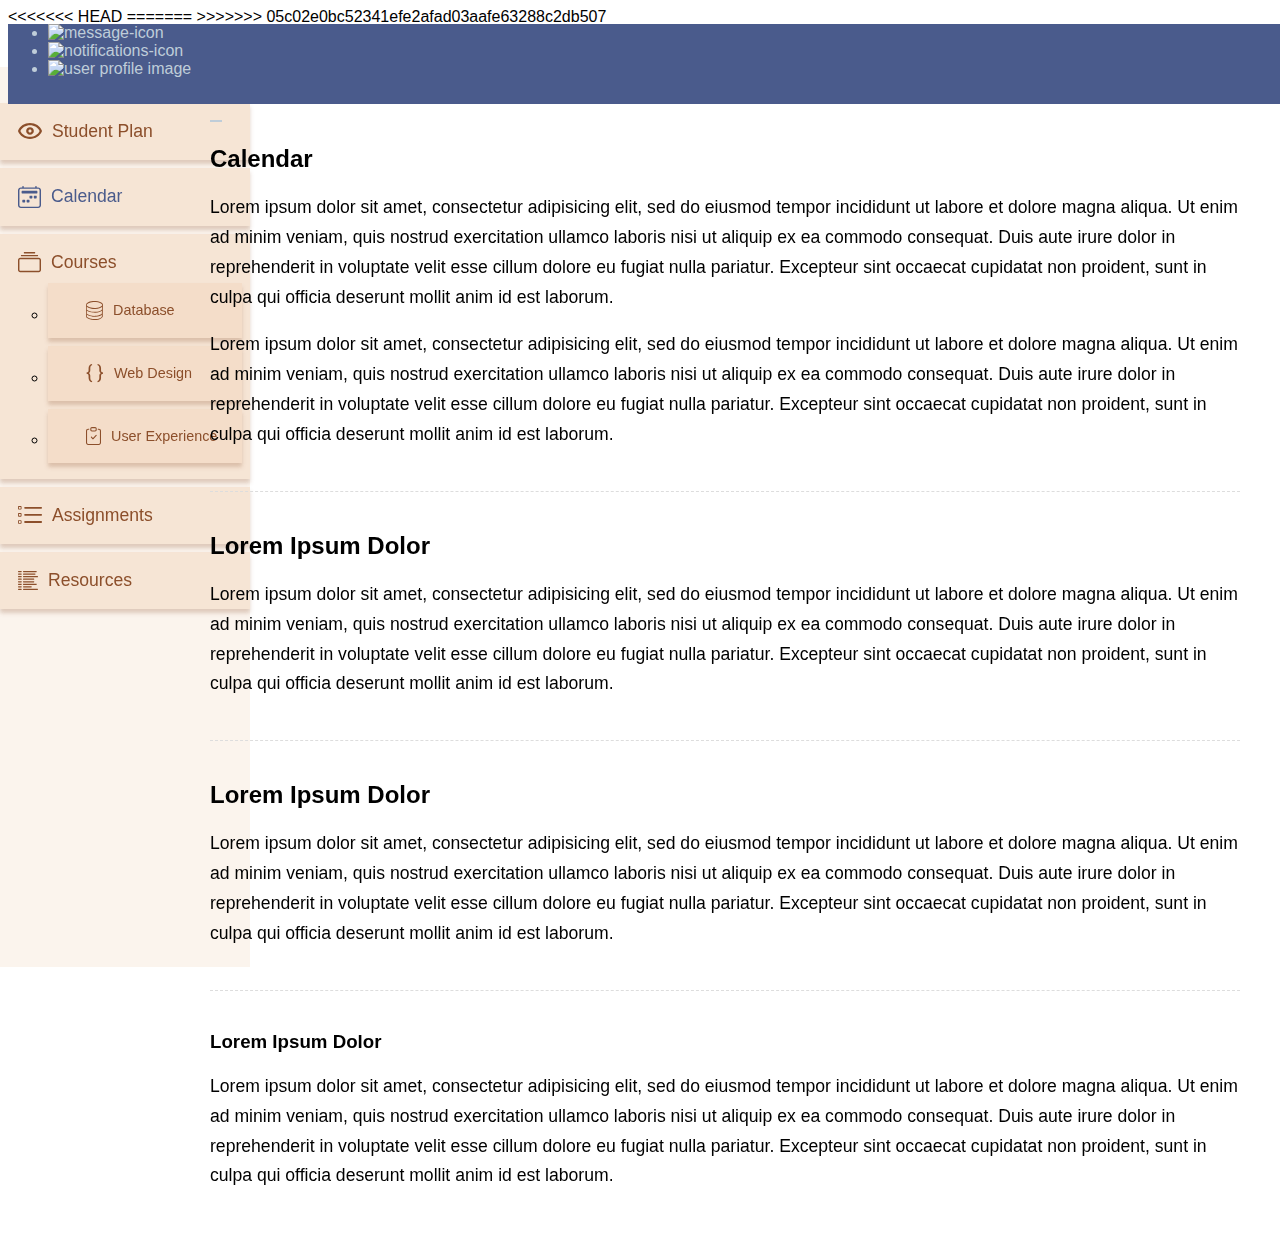
==== commit b3aa403b: "calendar adjustments" ====
--- a/calendar.html
+++ b/calendar.html
@@ -229,6 +229,7 @@
                 </main>
             </div>
         </div>
+<<<<<<< HEAD
 
         <!-- calendar -->
 
@@ -432,5 +433,19 @@
         </script>
         
     </body>
+=======
+    </div>
+
+    <!-- jQuery CDN - Slim version (=without AJAX) -->
+    <script src="https://code.jquery.com/jquery-3.3.1.slim.min.js" integrity="sha384-q8i/X+965DzO0rT7abK41JStQIAqVgRVzpbzo5smXKp4YfRvH+8abtTE1Pi6jizo" crossorigin="anonymous"></script>
+    <!-- Popper.JS -->
+    <script src="https://cdnjs.cloudflare.com/ajax/libs/popper.js/1.14.0/umd/popper.min.js" integrity="sha384-cs/chFZiN24E4KMATLdqdvsezGxaGsi4hLGOzlXwp5UZB1LY//20VyM2taTB4QvJ" crossorigin="anonymous"></script>
+    <!-- Bootstrap JS -->
+    <script src="https://stackpath.bootstrapcdn.com/bootstrap/4.1.0/js/bootstrap.min.js" integrity="sha384-uefMccjFJAIv6A+rW+L4AHf99KvxDjWSu1z9VI8SKNVmz4sk7buKt/6v9KI65qnm" crossorigin="anonymous"></script>
+    <!-- jQuery Custom Scroller CDN -->
+    <script src="https://cdnjs.cloudflare.com/ajax/libs/malihu-custom-scrollbar-plugin/3.1.5/jquery.mCustomScrollbar.concat.min.js"></script>
+    <script src="js/sidebar.js"></script>
+</body>
+>>>>>>> 05c02e0bc52341efe2afad03aafe63288c2db507
 
 </html>
